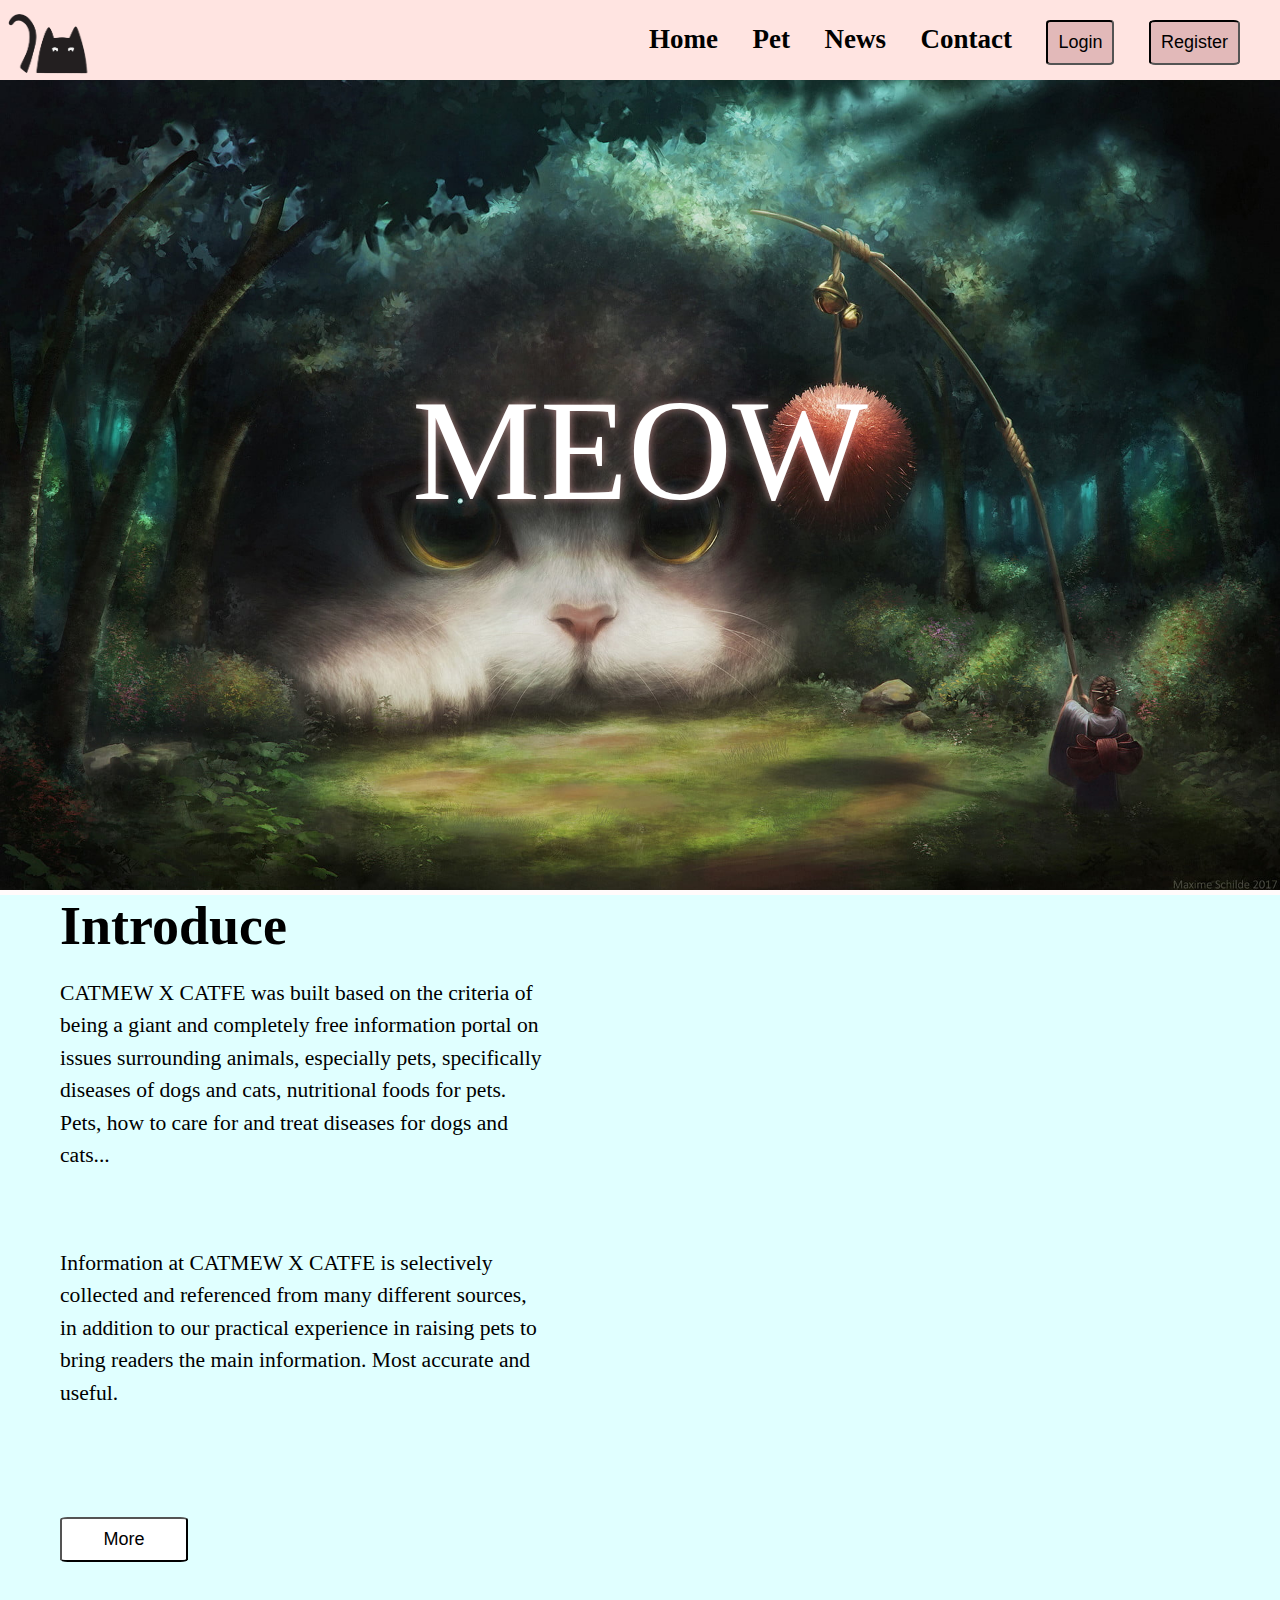
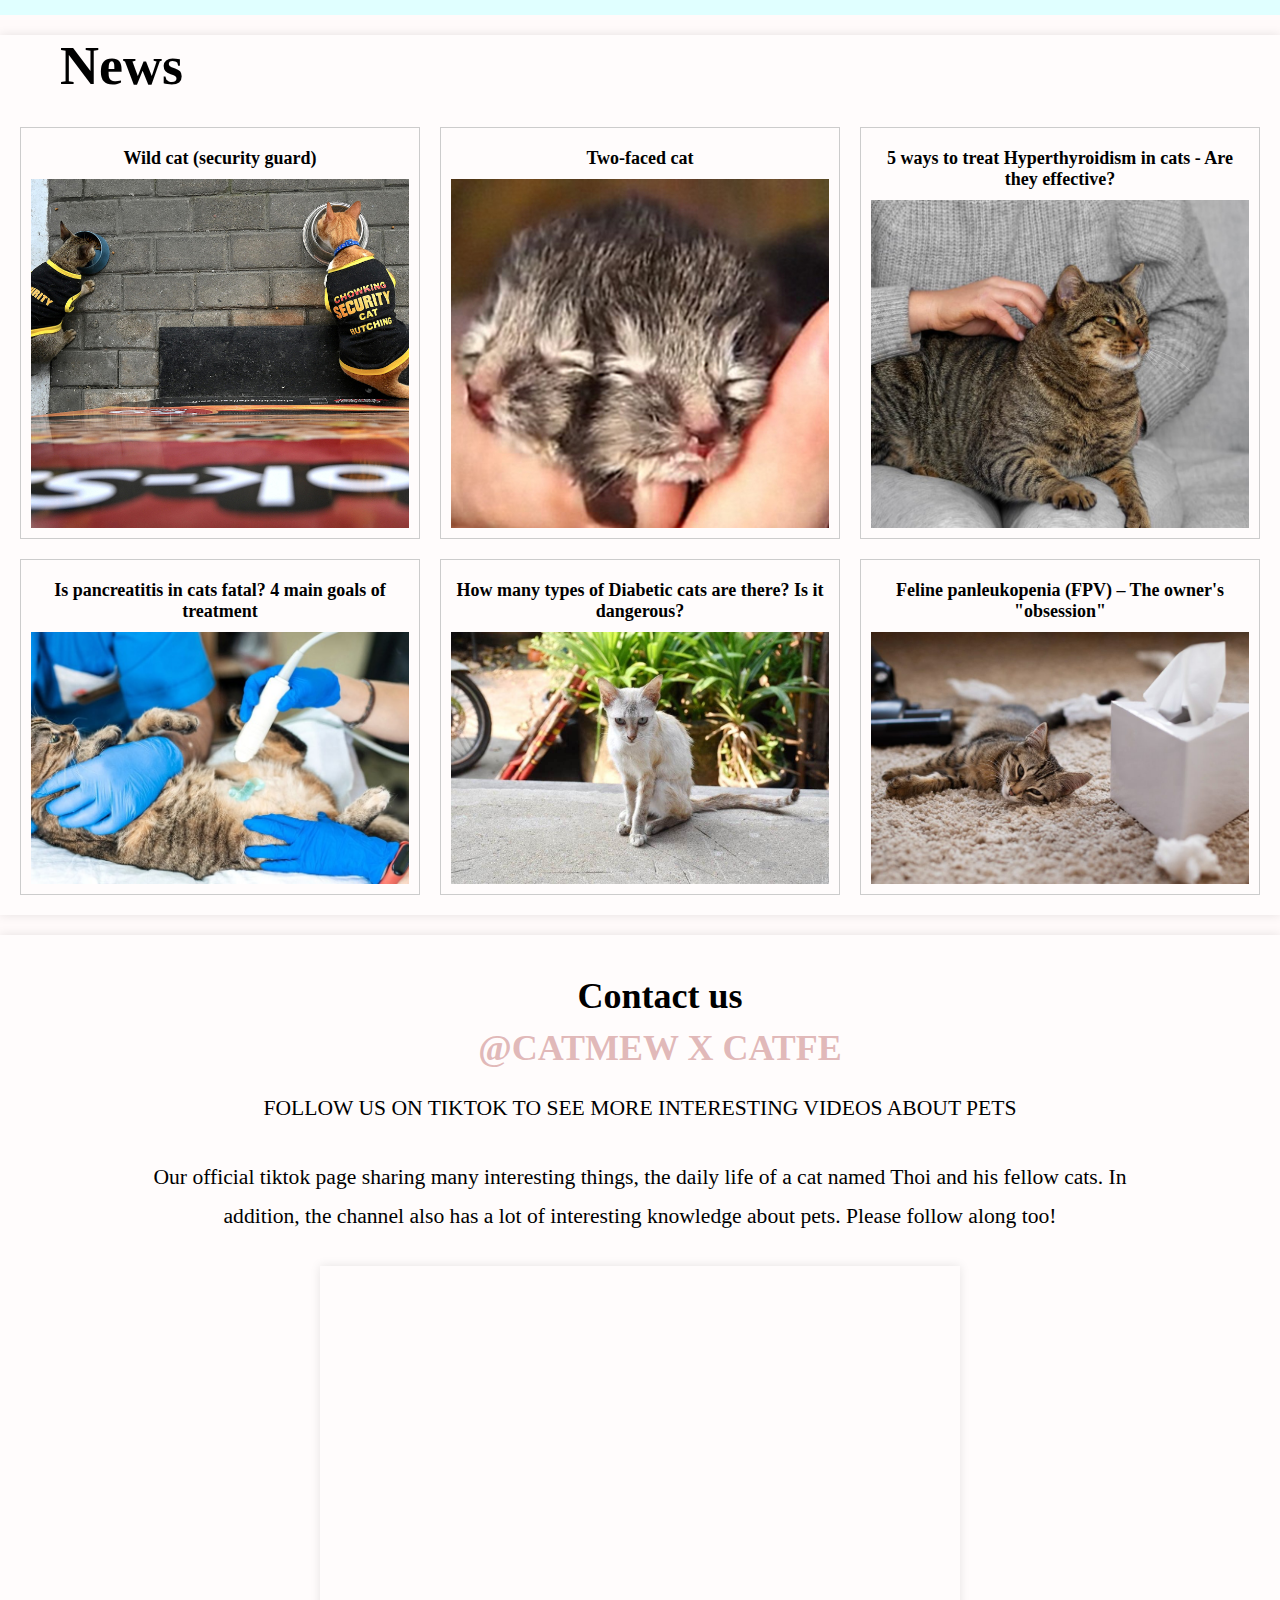
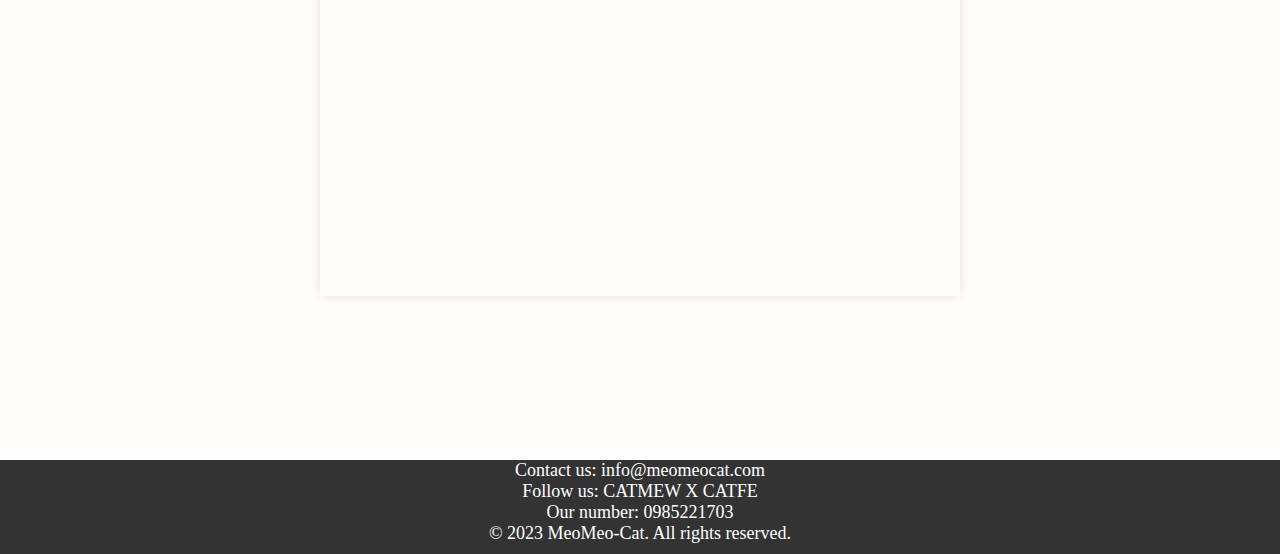
==== Index.html @ 6ac7a9b2 "first commit" ====
<!DOCTYPE html>
<html lang="en">
<head>
    <meta charset="UTF-8">
    <meta name="viewport" content="width=device-width, initial-scale=1.0">
    <title>MeoMeo-Cat</title>
    <link rel="stylesheet" href="Css\Index.css">
</head>
<body>
    <header>
        <div class="TopofPage-Left">
            <a href="Index.html"><img src="Pic\cat-logo.png" alt="Logo" class="Logo"></a>
        </div>

        <div class="TopofPage-Right">
            <nav>
                <a href="Index.html">Home</a>
                <a href="Pet.html">Pet</a>
                <a href="News.html">News</a>
                <a href=#down>Contact</a>
                <a href="Login.html"><button class="LoAndReg">Login</button></a>
                <a href="Register.html"><button class="LoAndReg">Register</button></a>
            </nav>
        </div>
    </header>
    <section>
        <img src="Pic\CAT-CATV.jpg" alt="This is cat" class="img-lis">
            <div class="Text">
                <p>MEOW</p>
            </div>
        <section class="content">
            <div id="About">
                <h1 class="tittle">Introduce</h1>
                <video autoplay loop muted class="vid-about"> <source src="Pic\Cat.mp4" type="video/mp4"> </video>
                <p class="grid-adj">CATMEW X CATFE was built based on the criteria of being a giant and completely free information portal on issues surrounding animals, especially pets, specifically diseases of dogs and cats, nutritional foods for pets. Pets, how to care for and treat diseases for dogs and cats...</p> 
                <p class="grid-adj"> Information at CATMEW X CATFE is selectively collected and referenced from many different sources, in addition to our practical experience in raising pets to bring readers the main information. Most accurate and useful.</p>
                <a href="Pet.html"><button id="More">More</button></a>
            </div>
        </section>
        <section class="News">
            <h1 class="tittle">News</h1>
                <div class="News-layout">
                <div class="News-layout-card">
                    <a href="new1.html">
                        <h3 class="News-tittle">Wild cat (security guard)</h3>
                    </a>
                    <img src="Pic\catnew1.jpg" alt="Cat1" class="img-news">
                </div>
                <div class="News-layout-card">
                    <a href="new2.html">
                        <h3 class="News-tittle">Two-faced cat</h3>
                    </a>
                    <img src="Pic\catnew2.jpg" alt="Cat2" class="img-news">
                </div>
                <div class="News-layout-card">
                    <a href="new3.html">
                        <h3 class="News-tittle">5 ways to treat Hyperthyroidism in cats - Are they effective?</h3>
                    </a>
                    <img src="Pic\catnew3.jpg" alt="Cat3" class="img-news">
                </div>
                <div class="News-layout-card">
                    <a href="new4.html">
                        <h3 class="News-tittle">Is pancreatitis in cats fatal? 4 main goals of treatment</h3>
                    </a>
                    <img src="Pic\catnew4.jpg" alt="Cat4" class="img-news">
                </div>
                <div class="News-layout-card">
                    <a href="new5.html">
                        <h3 class="News-tittle">How many types of Diabetic cats are there? Is it dangerous?</h3>
                    </a>
                    <img src="Pic\catnew5.jpg" alt="Cat5" class="img-news">
                </div>
                <div class="News-layout-card">
                    <a href="new6.html">
                        <h3 class="News-tittle">Feline panleukopenia (FPV) – The owner's "obsession"</h3>
                    </a>
                    <img src="Pic\catnew6.webp" alt="Cat6" class="img-news">
                </div>
            </div>
        </section>
        <section class="Social-platform">
            <div class="Social-platform-layout">
                <h1 id="down" class="tittle">Contact us</h1>
                <a href="https://www.facebook.com/profile.php?id=100040558272626" class="Social-platform-ref"><h1 class="tittle">@CATMEW X CATFE</h1></a>
                <p>FOLLOW US ON TIKTOK TO SEE MORE INTERESTING VIDEOS ABOUT PETS </p>
                <P>Our official tiktok page sharing many interesting things, the daily life of a cat named Thoi and his fellow cats. In addition, the channel also has a lot of interesting knowledge about pets. Please follow along too!</P>
                <video autoplay loop muted class="Social-platform-layout-video"> <source src="Pic\kittenew.mp4" type="video/mp4"> </video>
            </div>
        </section>
    </section>
    <footer>
        <div>
            <div class="footer-content">
                <div class="contact-info">
                    <p>Contact us: info@meomeocat.com</p>
                    <p>Follow us: CATMEW X CATFE</p>
                    <p>Our number: 0985221703</p>
                    <p class="contact-info-last">&copy; 2023 MeoMeo-Cat. All rights reserved.</p>
                </div>
            </div>
        </div>
    </footer>
</body>
</html>
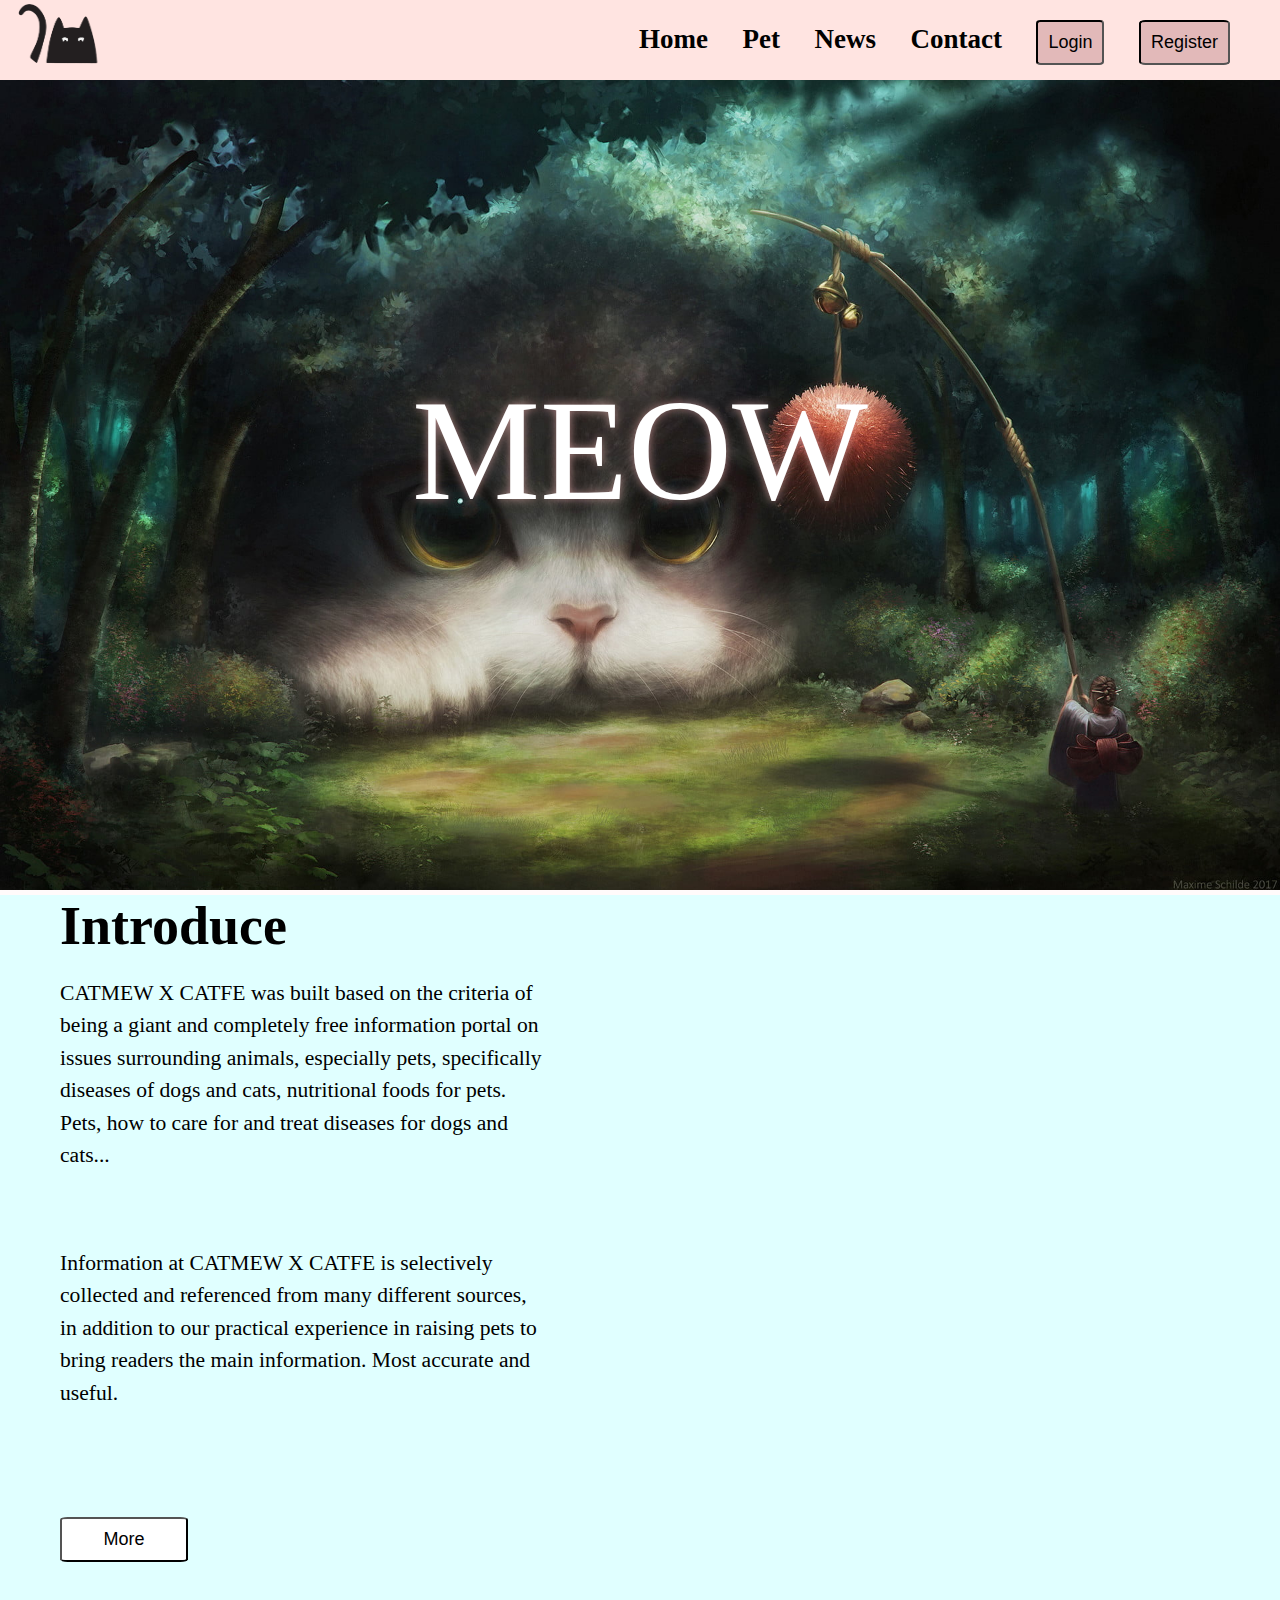
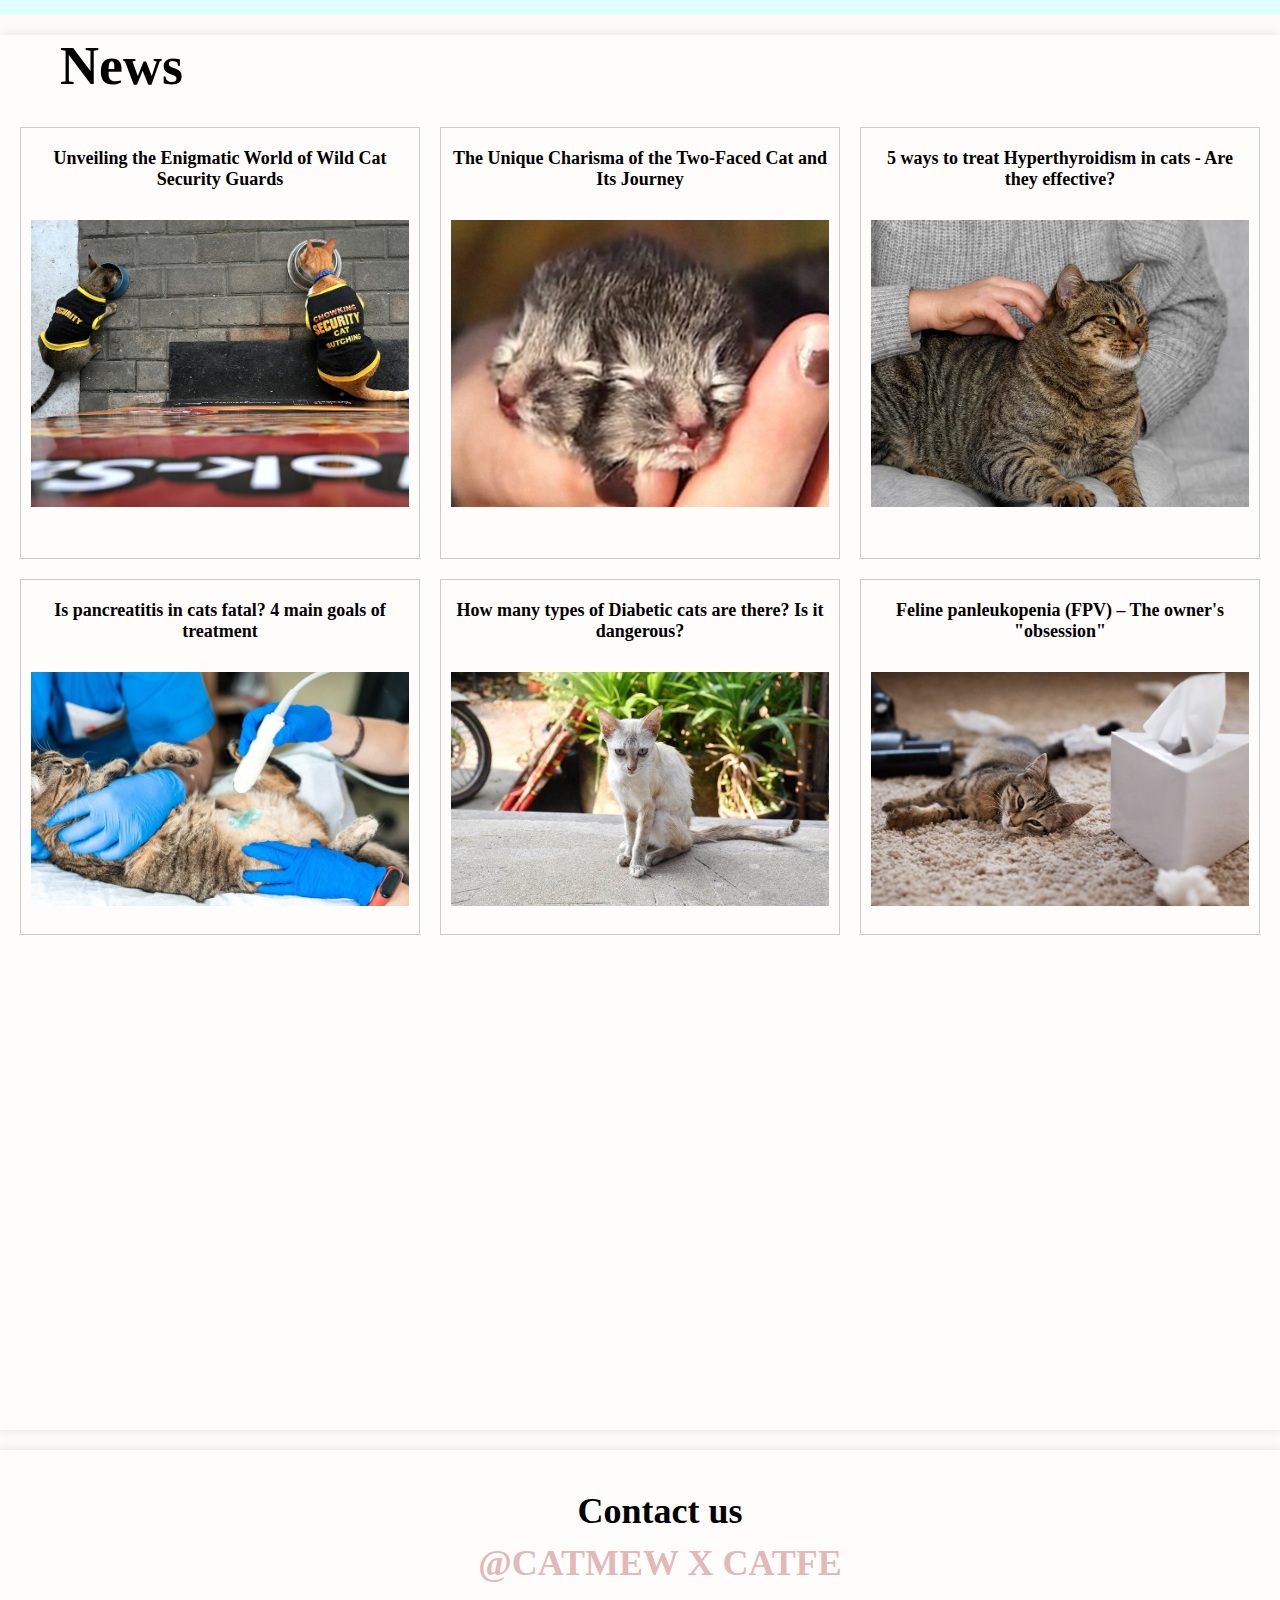
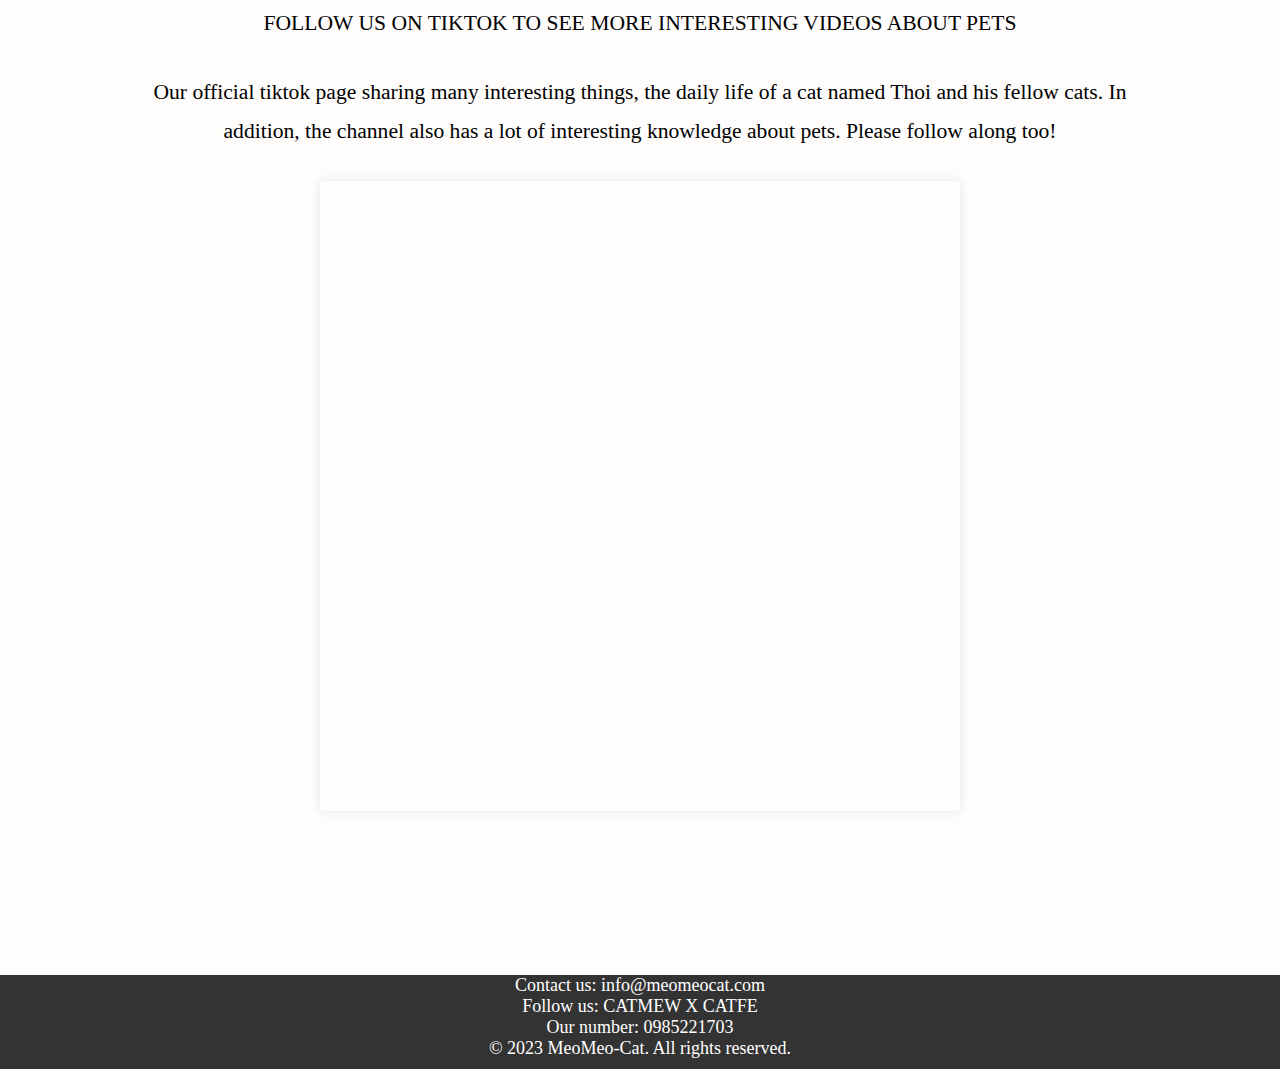
==== commit 54007940: "New change responsive" ====
--- a/Index.html
+++ b/Index.html
@@ -14,11 +14,11 @@
 
         <div class="TopofPage-Right">
             <nav>
-                <a href="Index.html">Home</a>
-                <a href="Pet.html">Pet</a>
-                <a href="News.html">News</a>
-                <a href=#down>Contact</a>
-                <a href="Login.html"><button class="LoAndReg">Login</button></a>
+                    <a href="Index.html">Home</a>
+                    <a href="Pet.html">Pet</a>
+                    <a href="News.html">News</a>
+                    <a href="#down">Contact</a>
+                <a href="Login.html"><button class="LoAndReg" id="login">Login</button></a>
                 <a href="Register.html"><button class="LoAndReg">Register</button></a>
             </nav>
         </div>
@@ -42,13 +42,13 @@
                 <div class="News-layout">
                 <div class="News-layout-card">
                     <a href="new1.html">
-                        <h3 class="News-tittle">Wild cat (security guard)</h3>
+                        <h3 class="News-tittle">Unveiling the Enigmatic World of Wild Cat Security Guards </h3>
                     </a>
                     <img src="Pic\catnew1.jpg" alt="Cat1" class="img-news">
                 </div>
                 <div class="News-layout-card">
                     <a href="new2.html">
-                        <h3 class="News-tittle">Two-faced cat</h3>
+                        <h3 class="News-tittle">The Unique Charisma of the Two-Faced Cat and Its Journey </h3>
                     </a>
                     <img src="Pic\catnew2.jpg" alt="Cat2" class="img-news">
                 </div>
